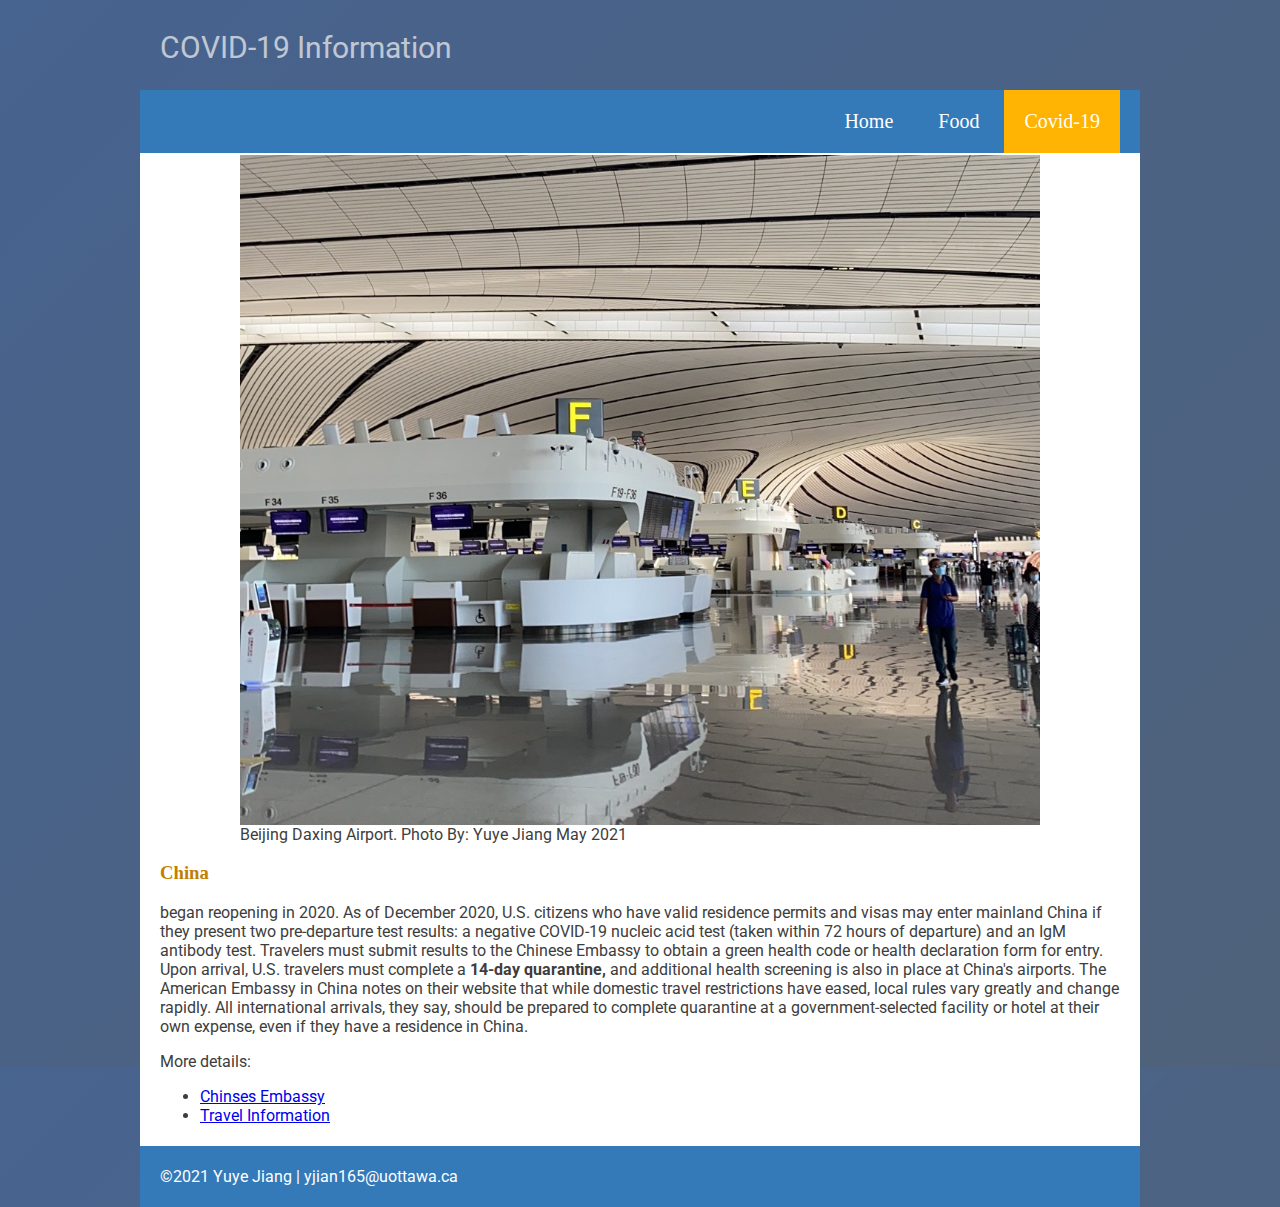
==== covid-19.html @ 3dbb4da2 "Version1" ====
<!DOCTYPE html>
<html>
  <head>
    <meta charset="utf-8" />
    <!-- Below are the links to the CSS sheet which helps style this page and the Google Fonts style sheet for the Roboto font. -->
    <!-- Voici les liens vers la feuille de style CSS qui aide à modifier l'apparence visuelle de cette page et la feuille de style Google Fonts pour la police Roboto. -->
    <link rel="stylesheet" type="text/css" href="yuye.css">
    <link href="https://fonts.googleapis.com/css?family=Roboto" rel="stylesheet">
    <title>Meaningful Title or Logo Goes Here</title>
  </head>
  <body>
    <!-- The logo and menu are below. Don't touch the <div> and <nav> tags. -->
    <!-- Le logo et le menu sont ci-dessous. Ne touchez pas aux balises <div> et <nav>. -->
    <div class="top-bar">
      <div class="logo">
        <p>COVID-19 Information</p>
      </div>
      <nav class="top-menu">
        <ul>
          <li><a href="index.html">Home</a></li>
          <li><a href="food.html">Food</a></li>
          <li><a class="current-page-link" href="covid-19.html">Covid-19</a></li>
        </ul>
      </nav>
    </div>
    <!-- The actual page content starts here. Don't touch the <div> tags. -->
    <!-- Le contenu de la page commence ici. Ne touchez pas aux balises <div>. -->
    <div class="page-content">
      <div class="main-section">
        <figure>
          <img src="images/airport.jpg">
          <figcaption>Beijing Daxing Airport. Photo By: Yuye Jiang May 2021</figcaption>
          </figure>
    <p><h3>China</h3>began reopening in 2020. As of December 2020, U.S. citizens who have valid residence permits and visas may enter mainland China if they present two pre-departure test results: a negative COVID-19 nucleic acid test (taken within 72 hours of departure) and an IgM antibody test. Travelers must submit results to the Chinese Embassy</a> to obtain a green health code or health declaration form for entry. Upon arrival, U.S. travelers must complete a <strong>14-day quarantine,</strong> and additional health screening is also in place at China's airports. The American Embassy in China notes on their website that while domestic travel restrictions have eased, local rules vary greatly and change rapidly. All international arrivals, they say, should be prepared to complete quarantine at a government-selected facility or hotel at their own expense, even if they have a residence in China.</p>
   
    <p>More details:</p>
    <ul>
      <li><a href="https://china.usembassy-china.org.cn/covid-19-information/" target="_blank">Chinses Embassy</a></li>
      <li><a href="https://travel.state.gov/content/travel/en/international-travel/International-Travel-Country-Information-Pages/China.html#/" target="_blank">Travel Information</a></li>
      <!-- START Your content should be between this line... -->
    <!-- DÉBUT Votre contenu devrait être entre cette ligne... -->
       
    <!-- ...et cette ligne. FIN -->
      </div>
    </div>
    <div class="footer">
      <div class="footer-content">
    <!-- The footer starts here. -->
    <!-- Le crédit de bas de page commence ici. -->
        <p>©2021 Yuye Jiang | <a href="mailto:username@uottawa.ca">yjian165@uottawa.ca</a></p>
      </div>
    </div>
  </body>
  </html>
---- yuye.css ----
html, body {
    margin: 0;
    padding: 0px 0px 0px 0px;
    font-family: 'Roboto', sans-serif;
    color: #3d3d3d;
    font-weight:normal;
    background: linear-gradient(-45deg, #40546fe9, #355484e8);
}

body {
    background-color: rgba(253, 251, 251, 0.959);
}

.top-bar {
    max-width: 1000px;
    position: relative;
    margin-left: auto;
    margin-right: auto;

}

.logo {
   font-size: 30px;
   position: absolute;
   padding: 0px 0px 0px 20px;
   z-index: 3;
   color: #f3f3f3;
   font-weight: normal;
   opacity: 0.7;
}

.top-menu {
   background-color: #357ab8;
   position: absolute;
   top: 90px;
   z-index: 2;
   width: 100%;
}

.top-menu ul {
    list-style-type: none;
    font-size: 20px; 
    float: right;
    margin-right: 20px;
    font-family: Georgia;
}

.top-menu li {
    display: inline-block;
    font-family: Georgia;
}

.top-menu li a:link, .top-menu li a:visited {
    color: white;
    text-decoration: none;
    padding: 20px 20px 20.5px 20px;
    font-family: Georgia;
}

.top-menu li a:hover {
    background-color: rgb(255, 179, 2);
}

.current-page-link {
    background-color: rgb(255, 179, 2);
}

.page-content {
    position: relative;
    top: 145px;
    max-width: 1000px;
    margin-left: auto;
    margin-right: auto;
    background-color: white;
    z-index: 1;
}

.main-section {
    padding: 10px 20px 10px 20px;
}

.main-section h1, .main-section h2 {
    color: black;
}

.main-section figure, .main-section img {
    display: block;
    margin: auto;
    width: 800px;
}

.footer {
    position: relative;
    top: 140px;
    z-index: 3;
    max-width: 1000px;
    margin-left: auto;
    margin-right: auto;
    background-color:#357ab8;
}

.footer-content {
    padding: 5px 5px 5px 20px;
    color: white;
}

.footer-content a:link {
    color: white;
    text-decoration: none;
}

h1 {
    color: rgb(194, 126, 0);
    font-family: Georgia;
}

h3 {
    color: rgb(194, 126, 0);
    font-family: Georgia;
}
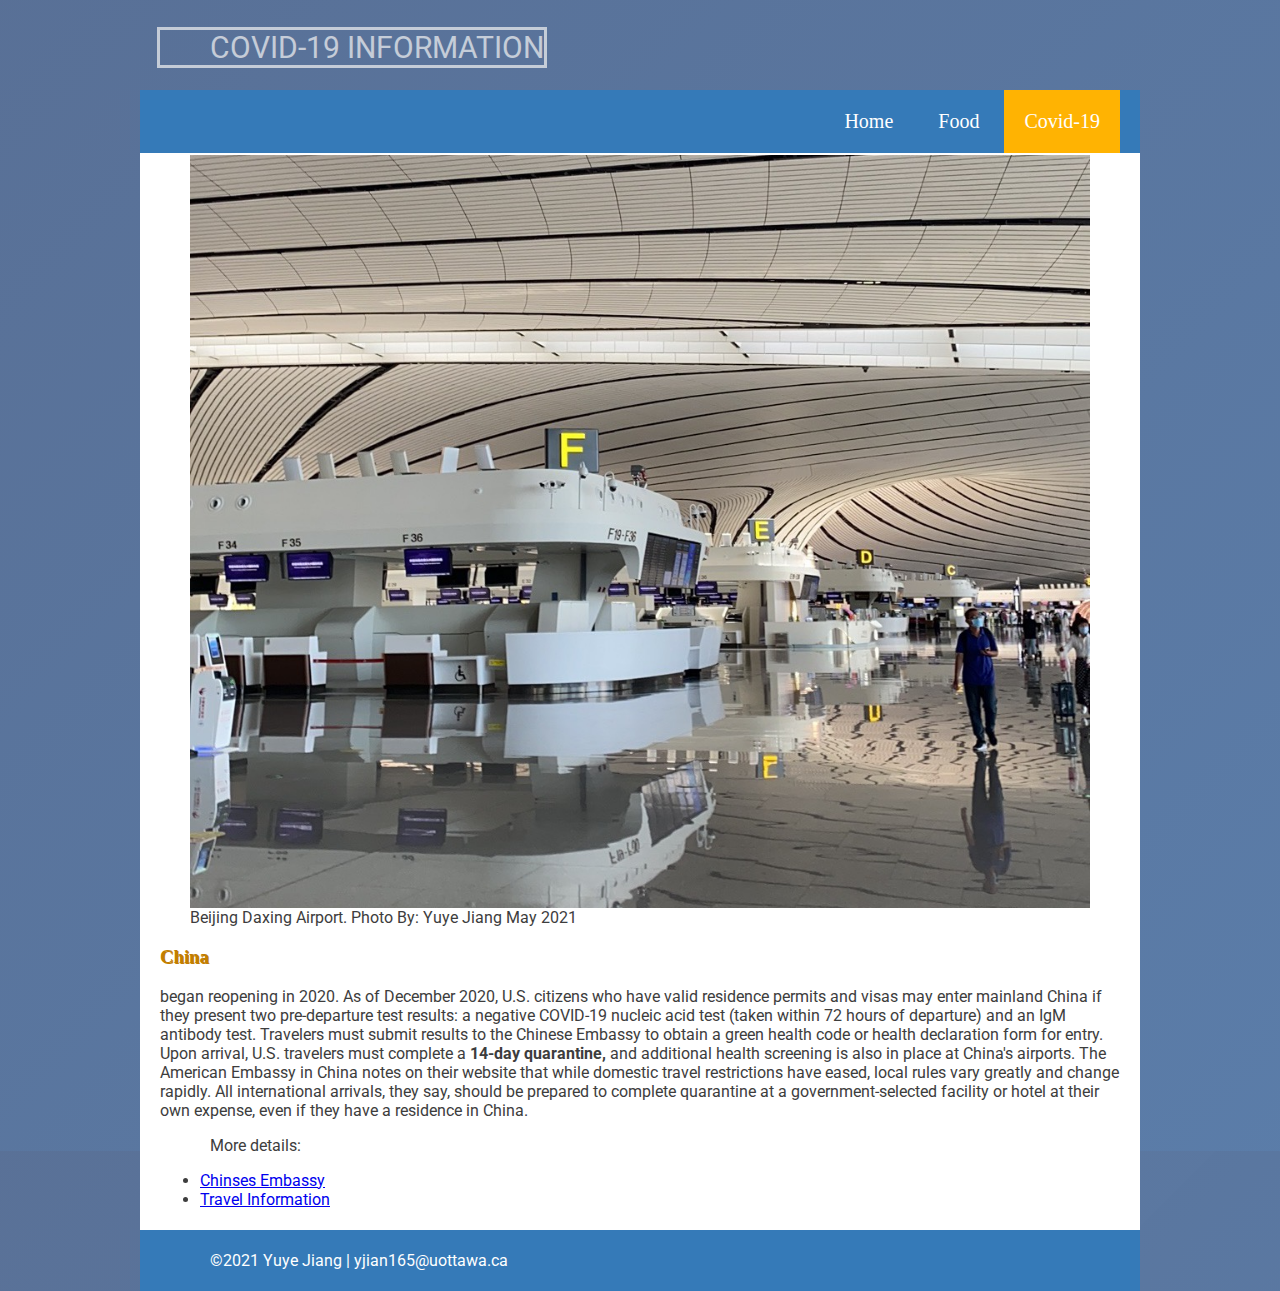
==== commit 9390b166: "Version1" ====
--- a/covid-19.html
+++ b/covid-19.html
@@ -13,12 +13,12 @@
     <!-- Le logo et le menu sont ci-dessous. Ne touchez pas aux balises <div> et <nav>. -->
     <div class="top-bar">
       <div class="logo">
-        <p>COVID-19 Information</p>
+        <p class="solid">COVID-19 INFORMATION</p>
       </div>
       <nav class="top-menu">
         <ul>
           <li><a href="index.html">Home</a></li>
-          <li><a href="food.html">Food</a></li>
+          <li><a href="biography.html">Food</a></li>
           <li><a class="current-page-link" href="covid-19.html">Covid-19</a></li>
         </ul>
       </nav>
@@ -31,7 +31,7 @@
           <img src="images/airport.jpg">
           <figcaption>Beijing Daxing Airport. Photo By: Yuye Jiang May 2021</figcaption>
           </figure>
-    <p><h3>China</h3>began reopening in 2020. As of December 2020, U.S. citizens who have valid residence permits and visas may enter mainland China if they present two pre-departure test results: a negative COVID-19 nucleic acid test (taken within 72 hours of departure) and an IgM antibody test. Travelers must submit results to the Chinese Embassy</a> to obtain a green health code or health declaration form for entry. Upon arrival, U.S. travelers must complete a <strong>14-day quarantine,</strong> and additional health screening is also in place at China's airports. The American Embassy in China notes on their website that while domestic travel restrictions have eased, local rules vary greatly and change rapidly. All international arrivals, they say, should be prepared to complete quarantine at a government-selected facility or hotel at their own expense, even if they have a residence in China.</p>
+    <p class="p3"><h3>China</h3>began reopening in 2020. As of December 2020, U.S. citizens who have valid residence permits and visas may enter mainland China if they present two pre-departure test results: a negative COVID-19 nucleic acid test (taken within 72 hours of departure) and an IgM antibody test. Travelers must submit results to the Chinese Embassy</a> to obtain a green health code or health declaration form for entry. Upon arrival, U.S. travelers must complete a <strong>14-day quarantine,</strong> and additional health screening is also in place at China's airports. The American Embassy in China notes on their website that while domestic travel restrictions have eased, local rules vary greatly and change rapidly. All international arrivals, they say, should be prepared to complete quarantine at a government-selected facility or hotel at their own expense, even if they have a residence in China.</p>
    
     <p>More details:</p>
     <ul>
--- a/yuye.css
+++ b/yuye.css
@@ -4,7 +4,7 @@
     font-family: 'Roboto', sans-serif;
     color: #3d3d3d;
     font-weight:normal;
-    background: linear-gradient(-45deg, #40546fe9, #355484e8);
+    background: linear-gradient(-45deg, #4c71a1e9, #49638de8);
 }
 
 body {
@@ -86,7 +86,7 @@
 .main-section figure, .main-section img {
     display: block;
     margin: auto;
-    width: 800px;
+    width: 900px;
 }
 
 .footer {
@@ -112,9 +112,37 @@
 h1 {
     color: rgb(194, 126, 0);
     font-family: Georgia;
+    text-align: center;
+    
+    
 }
 
 h3 {
     color: rgb(194, 126, 0);
     font-family: Georgia;
-}+    text-shadow: 1px 1px;
+}
+
+h2{
+    text-align: center;
+    font-family: Georgia;
+}
+
+p {
+    text-indent: 50px;
+  }
+
+  p.one {
+    word-spacing: 0.5px;
+    color:rgb(71, 46, 0)
+  }
+
+  p.double {outline-style: double;}
+  p.solid {
+    outline-style: solid;
+}
+
+.p3 {
+    font-family: 'Times New Roman', Times, serif;
+}
+
